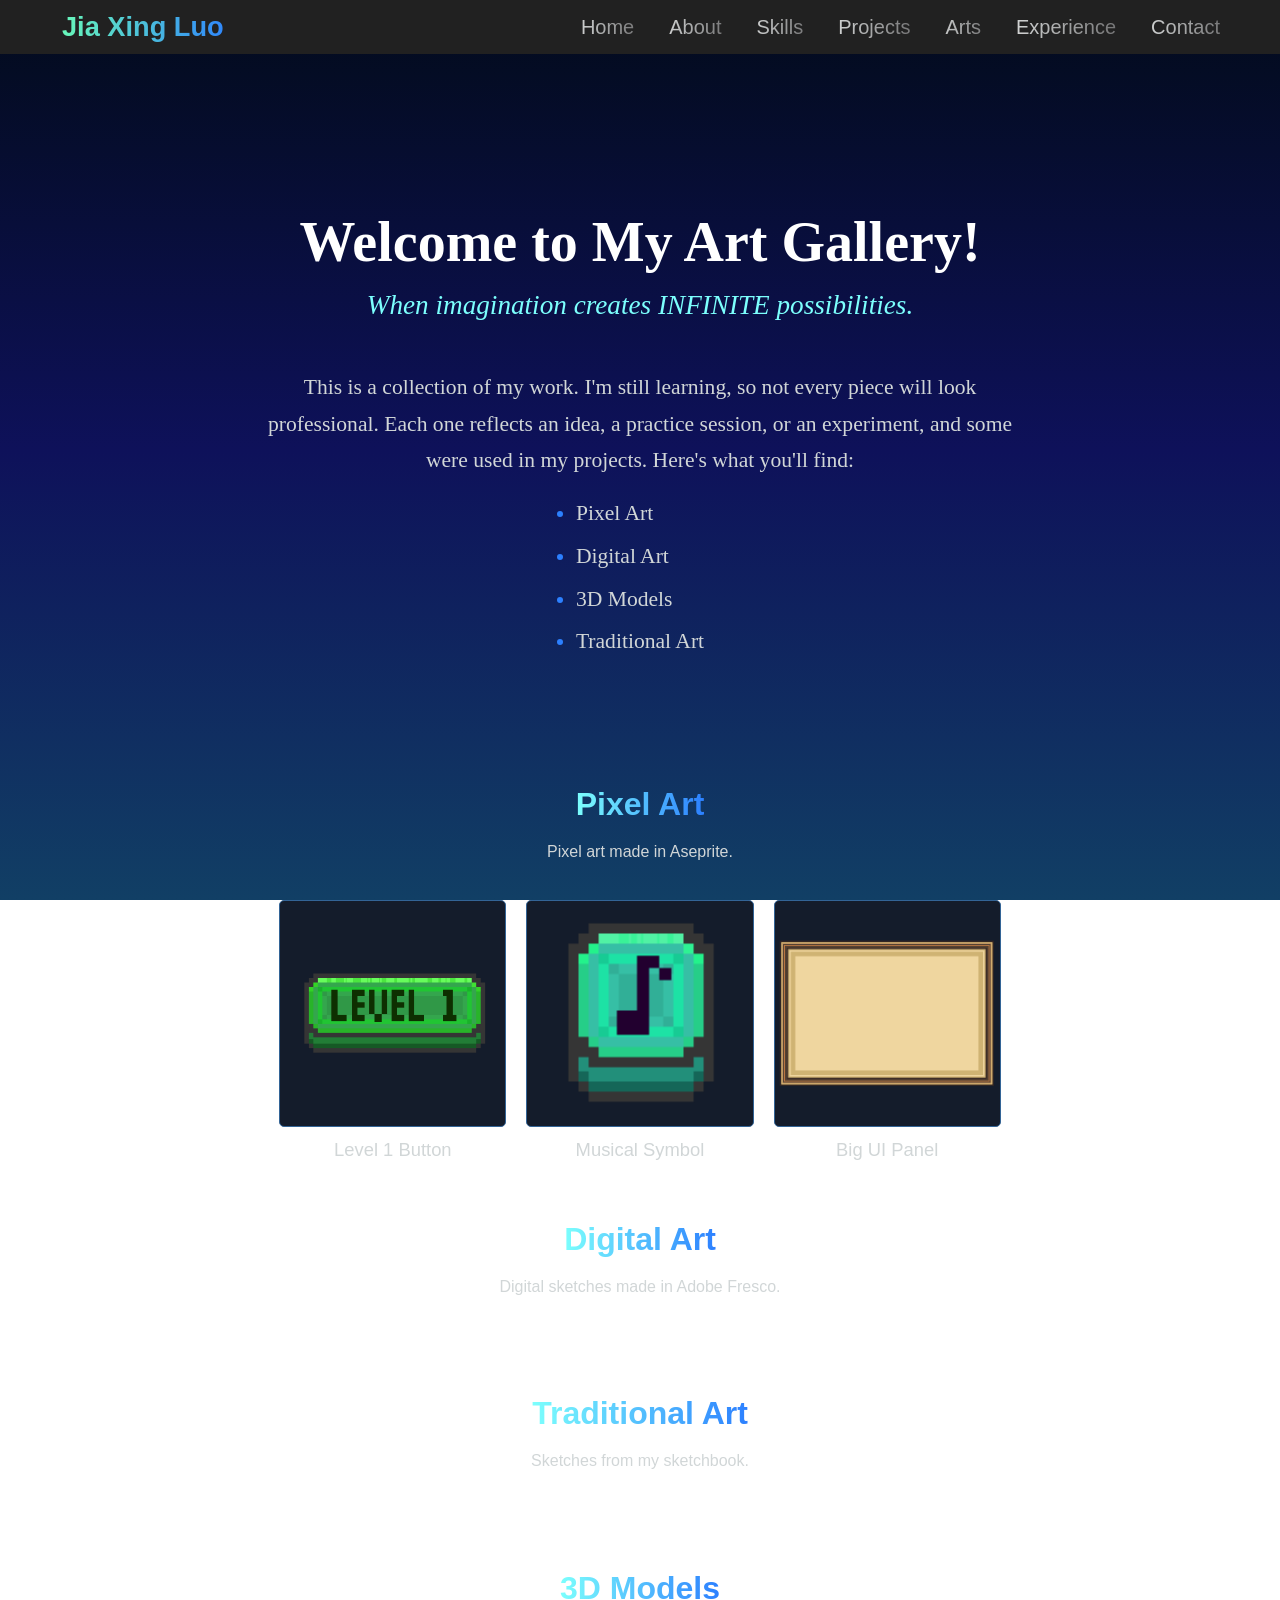
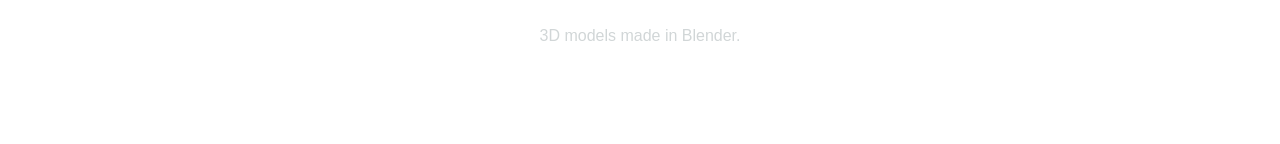
==== pages/art.html @ 2ba53ef4 "Upload the portfolio I made" ====
<!DOCTYPE html>
<html lang="en">
<head>
  <meta charset="UTF-8">
  <meta name="viewport" content="width=device-width, initial-scale=1.0">
  <title>Portfolio - Jia Xing Luo</title>
  <link rel="stylesheet" href="../css/styles.css">
  <link rel="stylesheet" href="../css/art.css">
</head>

<body>
  <nav class="navbar">
    <div class="nav-name">Jia Xing Luo</div>
    <ul class="nav-links">
      <li><a href="../index.html">Home</a></li>
      <li><a href="../index.html#about">About</a></li>
      <li><a href="../index.html#skills">Skills</a></li>
      <li><a href="../index.html#projects">Projects</a></li>
      <li><a href="art.html">Arts</a></li>
      <li><a href="../index.html#experience">Experience</a></li>
      <li><a href="../index.html#contact">Contact</a></li>
    </ul>
  </nav>

  <!--Welcome Section-->
  <section class="art-intro">
    <h1>Welcome to My Art Gallery!</h1>
    <p class="slogan">When imagination creates INFINITE possibilities.</p>

    <div class="intro-text">
      <p>
        This is a collection of my work. I'm still learning, so not every piece will look professional.
        Each one reflects an idea, a practice session, or an experiment, and some were used in my projects.
        Here's what you'll find:
      </p>
      <ul>
        <li>Pixel Art</li>
        <li>Digital Art</li>
        <li>3D Models</li>
        <li>Traditional Art</li>
      </ul>
    </div>
  </section>


  <!--Art Galleries-->
  <section class="arts-section">
    <h2 class="arts-title">Pixel Art</h2>
    <p class="arts-text">Pixel art made in Aseprite.</p>
    <div class="arts-container" id="pixel-gallery"></div> <!--Generate Images using JS-->
  </section>

  <section class="arts-section">
    <h2 class="arts-title">Digital Art</h2>
    <p class="arts-text">Digital sketches made in Adobe Fresco.</p>
    <div class="arts-container" id="digital-gallery"></div> <!--Generate Images using JS-->
  </section>

  <section class="arts-section">
    <h2 class="arts-title">Traditional Art</h2>
    <p class="arts-text">Sketches from my sketchbook.</p>
    <div class="arts-container" id="traditional-gallery"></div> <!--Generate Images using JS-->
  </section>

  <section class="arts-section">
    <h2 class="arts-title">3D Models</h2>
    <p class="arts-text">3D models made in Blender.</p>
    <div class="arts-container" id="model-gallery"></div> <!--Generate Images using JS-->
  </section>


  <!--Pop Up Window-->
  <div class="modal" id="art-modal">
    <div class="modal-content">
      <button class="modal-close" id="modal-close" aria-label="Close">&times;</button>
      <h3 class="modal-title" id="modal-title"></h3>
      <img class="modal-img" id="modal-img" src="" alt="">
      <p class="modal-desc" id="modal-desc"></p>
    </div>
  </div>


  <script src="../js/data.js"></script>
  <script src="../js/art.js"></script>
</body>
</html>
---- css/styles.css ----
/* All Sections */
* {
  margin: 0;
  padding: 0;
  box-sizing: border-box;
}

/* Body background of the page */
body {
  margin: 0;
  min-height: 100vh;
  padding-top: 90px;
  background: linear-gradient(to bottom, #020b1a, #0e115a, #113f65);
  background-attachment: fixed;
}

section {
  scroll-margin-top: 90px;
}

/* NavBar */
.navbar {
  display: flex;
  position: fixed;
  top: 0;
  left: 0;
  right: 0;
  z-index: 50;
  justify-content: space-between;
  align-items: center;
  width: 100%;
  margin: 0;
  padding: 5px 50px;
  background-color: #212121;
}

.nav-name {
  text-decoration: none;
  font-family: Arial, Helvetica, sans-serif;
  font-size: 1.7rem;
  font-weight: bold;
  padding: 6px 12px;
  border-radius: 10px;

  background: linear-gradient(to right, #6cffb5, #2c80ff);
  background-clip: text;
  color: transparent;
}

.nav-links {
  display: flex;
  list-style: none;
  gap: 15px;
}

.nav-links li a {
  text-decoration: none;
  font-family: Arial, Helvetica, sans-serif;
  font-size: 1.25rem;
  padding: 10px 10px;
  border-radius: 8px;
  transition: background-color 0.2s ease-out, box-shadow 0.2s ease-out, color 0.2s ease-out;
  background: linear-gradient(to right, #dbdddd, #6b6b6c);
  background-clip: text;
  color: transparent;
}

.nav-links li a:hover {
  background: none;
  color: #e9e9e9;
  box-shadow: inset 0 0 0 30px #303030;
}

/* Large tablet: shrink sizes */
@media (max-width: 1100px) {
  .navbar {
    padding: 5px 25px;
  }

  .nav-name {
    font-size: 1.4rem;
  }

  .nav-links {
    gap: 5px;
  }

  .nav-links li a {
    font-size: 1.05rem;
    padding: 8px;
  }
}

/* Tablet / large phone: stack name above links */
@media (max-width: 800px) {
  .navbar {
    flex-direction: column;
    justify-content: center;
    padding: 6px 10px;
  }

  .nav-name {
    font-size: 1.3rem;
    padding: 2px 8px;
  }

  .nav-links {
    flex-wrap: wrap;          /* links wrap onto a second line if needed */
    justify-content: center;
    gap: 2px;
    margin: 0;
    padding: 0;
  }

  .nav-links li a {
    font-size: 0.95rem;
    padding: 6px 8px;
  }
}

/* Small phone: shrink further */
@media (max-width: 280px) {
  .nav-name {
    font-size: 1.15rem;
  }

  .nav-links li a {
    font-size: 0.85rem;
    padding: 5px 6px;
  }
}
---- css/art.css ----
/* Section 1: Intro */
.art-intro {
  max-width: 800px;
  margin: 0 auto;
  padding: 120px 20px 60px;
  text-align: center;
  color: #ffffff;
}

.art-intro h1 {
  font-size: 3.5rem;
  margin-bottom: 16px;
  color: #ffffff;
}

.slogan {
  font-size: 1.7rem;
  font-style: italic;
  margin-bottom: 48px;
  color: #7cfffd;
}

.intro-text {
  text-align: center;
  font-size: 1.35rem;
  line-height: 1.7;
  color: #d1d6d7;
}

.intro-text ul {
  display: table;
  margin: 16px auto 0;
  padding: 0;
  text-align: left;
}

.intro-text li {
  margin-bottom: 6px;
}

.intro-text li::marker {
  color: #2c80ff;
}

/* Section 2: Gallery */
.arts-section {
  width: 95%;
  margin: 60px auto;
  font-family: Arial, Helvetica, sans-serif;
  text-align: center;
}

.arts-title {
  display: inline-block;
  font-size: 2rem;
  margin-bottom: 15px;
  background: linear-gradient(to right, #7cfffd, #2c80ff);
  background-clip: text;
  color: transparent;
}

.arts-text {
  max-width: 700px;
  margin: 0 auto 35px auto;
  font-size: 1rem;
  line-height: 1.7;
  color: #d1d6d7;
}

/* 5 equal columns, rows wrap automatically */
.arts-container {
  display: flex;
  flex-wrap: wrap;
  justify-content: center;
  gap: 20px;
  margin-bottom: 40px;
}

/* 5 per row: 4 gaps of 20px = 80px */
.arts-item {
  width: calc((100% - 80px) / 5);
  cursor: pointer;
}

.arts-box {
  display: flex;
  flex-direction: column;
  border-radius: 5px;
  overflow: hidden;
  background-color: #141c2b;
  border: 1px solid #336496;
  transition: transform 0.2s ease, border-color 0.2s ease, box-shadow 0.2s ease;
}

.arts-box:hover {
  transform: scale(1.05);
  border-color: rgb(90, 156, 255);
  box-shadow: 0 15px 35px rgba(60, 97, 247, 0.55);
}

/* Square frame that scales with the column */
.arts-image-wrapper {
  width: 100%;
  aspect-ratio: 1 / 1;
  display: flex;
  align-items: center;
  justify-content: center;
  overflow: hidden;
}

.arts-image {
  width: 100%;
  height: 100%;
  object-fit: contain;
  object-position: center;
  display: block;
}

.arts-name {
  margin: 12px 0 0;
  padding: 0;
  font-size: 1.15rem;
  color: #d1d6d7;
  background-color: transparent;
  text-align: center;
}

/* Responsive */

/* 3 per row, 2 gaps of 20px */
@media (max-width: 1100px) {
  .arts-item { width: calc((100% - 40px) / 3); }
}

/* 2 per row, 1 gap */
@media (max-width: 700px) {
  .arts-section { width: 90%; }
  .arts-item { width: calc((100% - 20px) / 2); }
  .art-intro h1 { font-size: 2.4rem; }
}

/* 1 per row */
@media (max-width: 450px) {
  .arts-item { width: 100%; }
}


/* Pop-up window */
.arts-box {
  cursor: pointer;
}

.modal {
  display: none;
  position: fixed;
  inset: 0;
  z-index: 100; /* above the navbar (z-index: 50) */
  background-color: rgba(0, 0, 0, 0.8);
  align-items: center;
  justify-content: center;
  padding: 20px;
}

.modal.open {
  display: flex;
}

.modal-content {
  position: relative;
  width: 100%;
  max-width: 1000px;
  max-height: 90vh;
  overflow-y: auto;
  padding: 30px 25px 25px;
  text-align: center;
  background-color: #141c2b;
  border: 1px solid #336496;
  border-radius: 5px;
  box-shadow: 0 15px 35px rgba(60, 97, 247, 0.55);
}

.modal-title {
  display: inline-block;
  margin: 0 0 20px;
  font-family: Arial, Helvetica, sans-serif;
  font-size: 1.6rem;
  color: #e8f1f5;
}

.modal-img {
  display: block;
  width: 100%;
  max-height: 65vh;
  object-fit: contain;
  image-rendering: pixelated;   /* keeps pixel art sharp */
}

.modal-desc {
  margin: 20px 0 0;
  font-family: Arial, Helvetica, sans-serif;
  font-size: 1.15rem;
  line-height: 1.7;
  color: #d1d6d7;
  text-align: center;
}

.modal-close {
  position: absolute;
  top: 8px;
  right: 14px;
  background: none;
  border: none;
  font-size: 2.5rem;
  line-height: 1;
  color: #d1d6d7;
  cursor: pointer;
  transition: color 0.2s ease;
}

.modal-close:hover {
  color: #7cfffd;
}
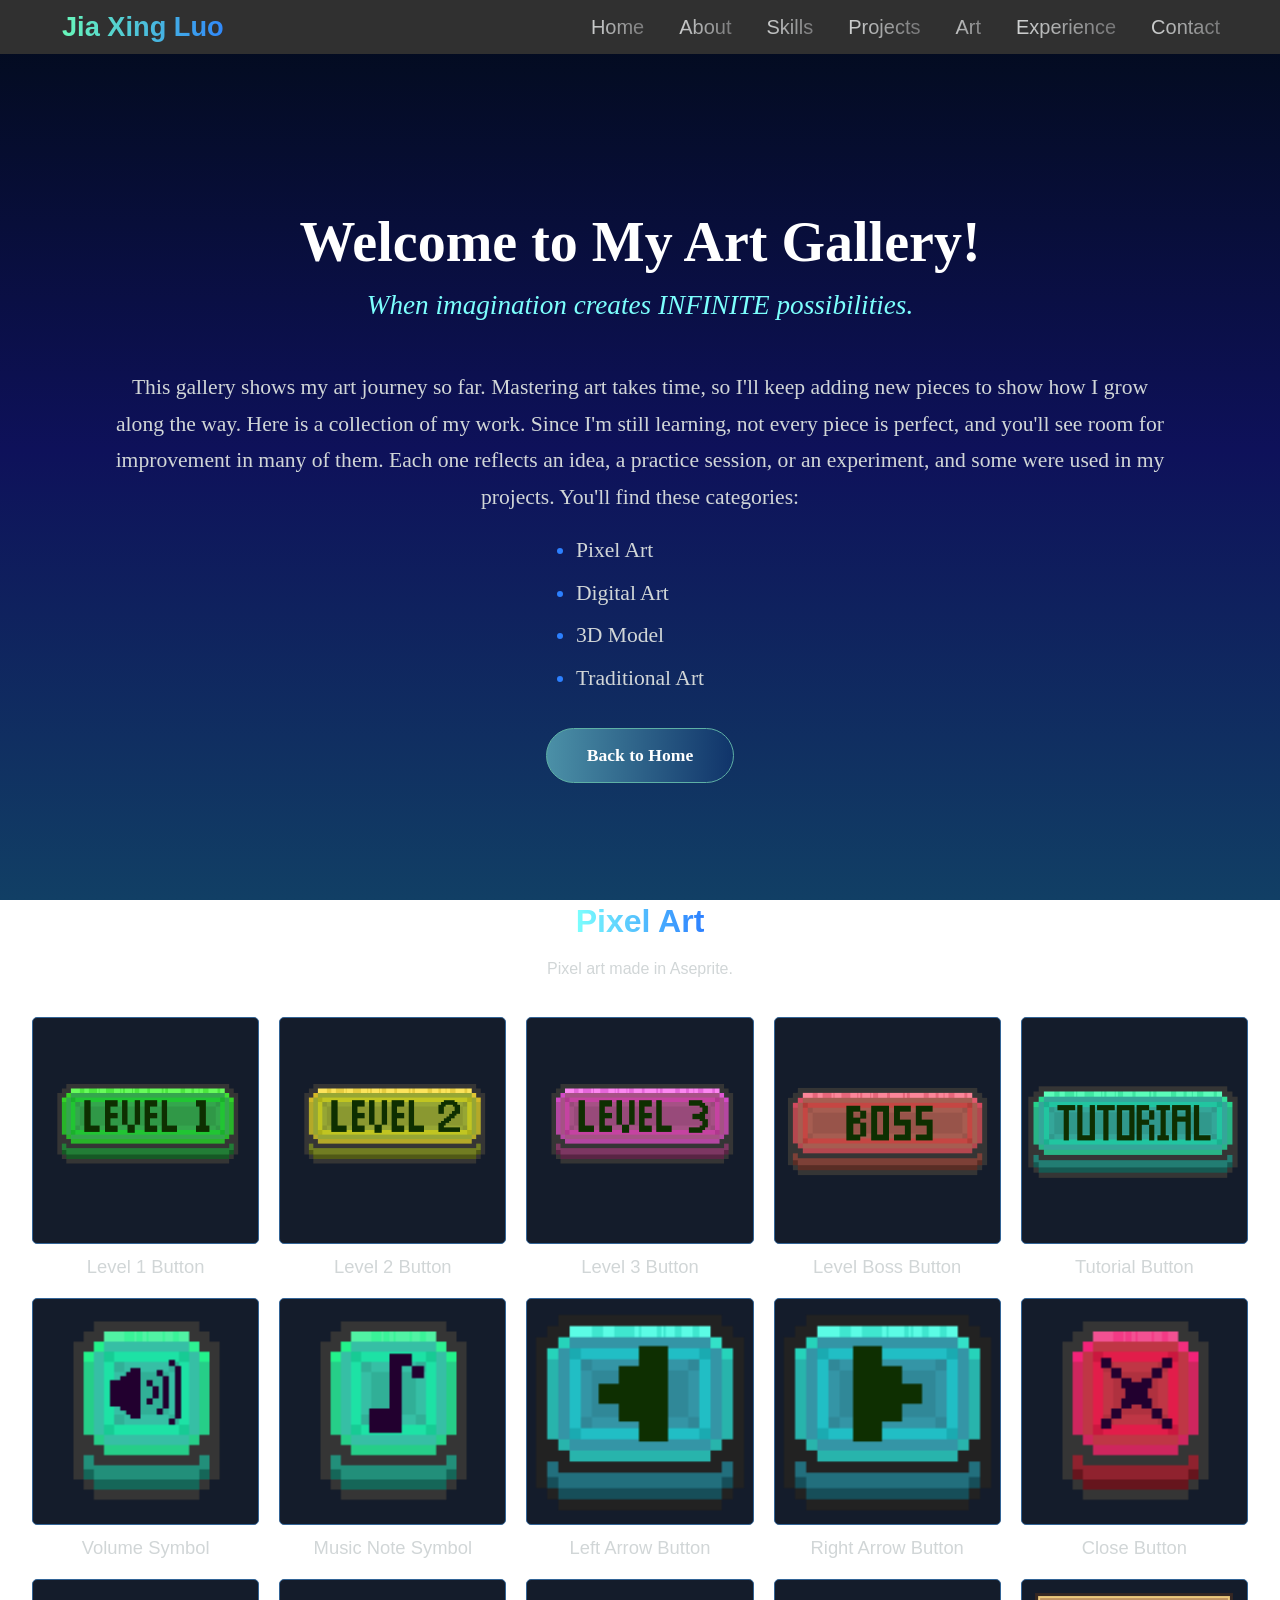
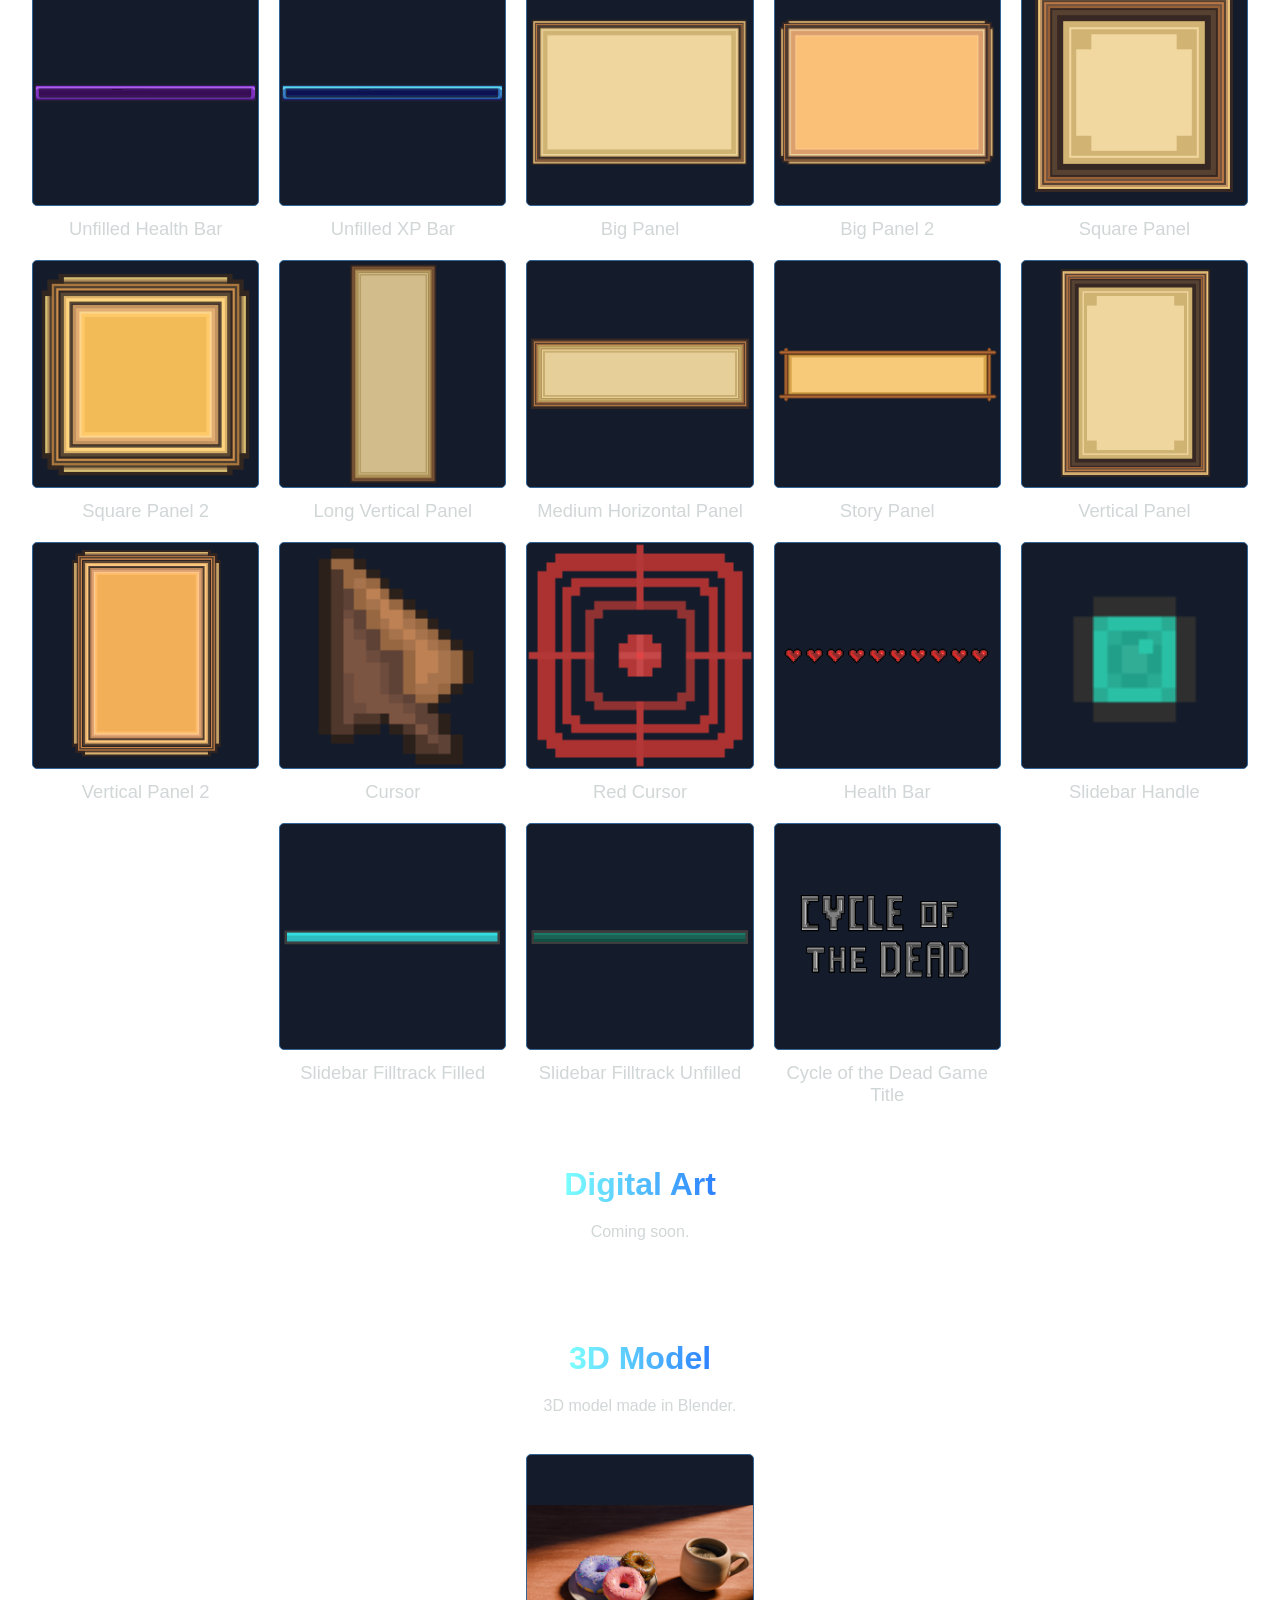
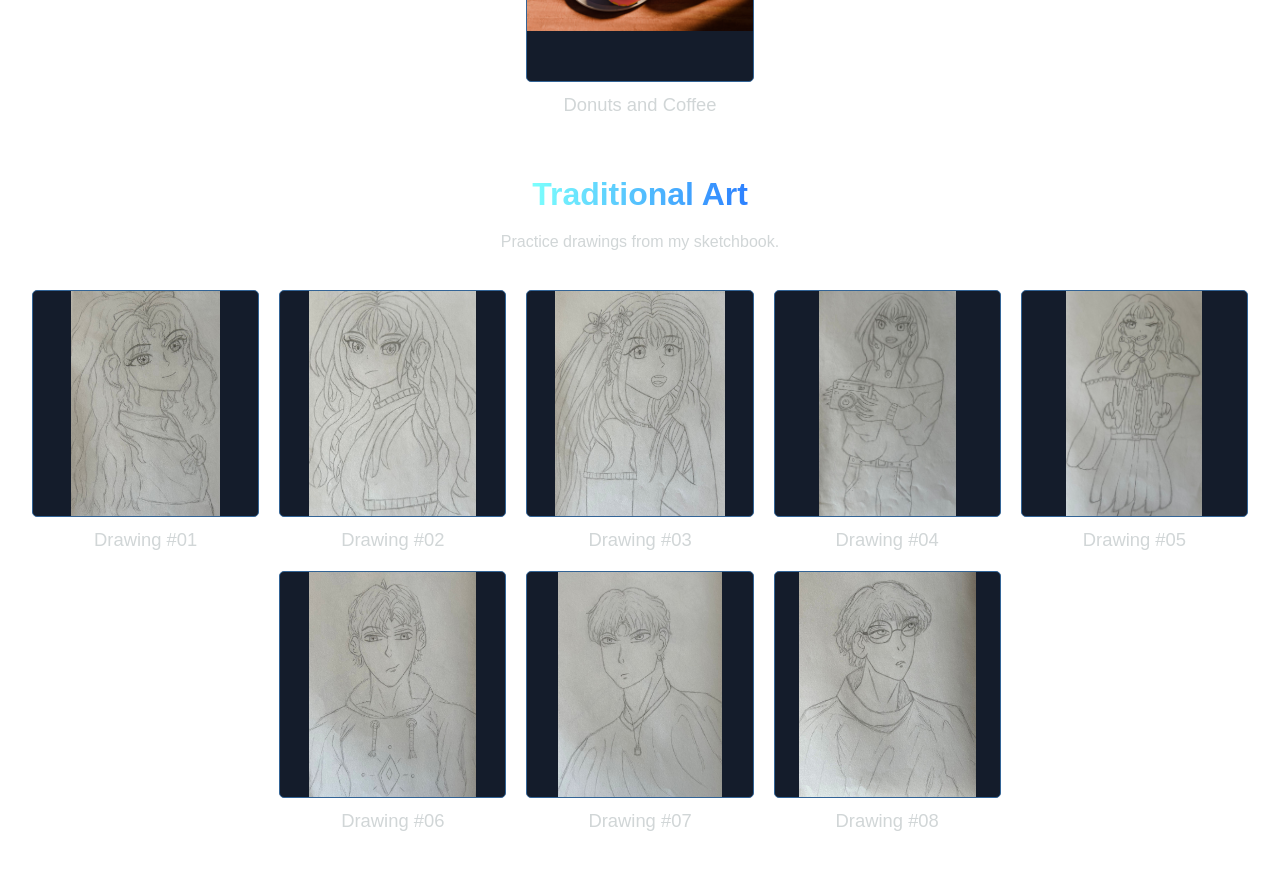
==== commit 1fb8aa8e: "Personal Portfolio" ====
--- a/pages/art.html
+++ b/pages/art.html
@@ -16,7 +16,7 @@
       <li><a href="../index.html#about">About</a></li>
       <li><a href="../index.html#skills">Skills</a></li>
       <li><a href="../index.html#projects">Projects</a></li>
-      <li><a href="art.html">Arts</a></li>
+      <li><a href="art.html">Art</a></li>
       <li><a href="../index.html#experience">Experience</a></li>
       <li><a href="../index.html#contact">Contact</a></li>
     </ul>
@@ -29,17 +29,19 @@
 
     <div class="intro-text">
       <p>
-        This is a collection of my work. I'm still learning, so not every piece will look professional.
-        Each one reflects an idea, a practice session, or an experiment, and some were used in my projects.
-        Here's what you'll find:
+        This gallery shows my art journey so far. Mastering art takes time, so I'll keep adding new pieces to show how I grow along the way.
+        Here is a collection of my work. Since I'm still learning, not every piece is perfect, and you'll see room for improvement in many of them. 
+        Each one reflects an idea, a practice session, or an experiment, and some were used in my projects. You'll find these categories:
       </p>
       <ul>
         <li>Pixel Art</li>
         <li>Digital Art</li>
-        <li>3D Models</li>
+        <li>3D Model</li>
         <li>Traditional Art</li>
       </ul>
     </div>
+
+    <a href="../index.html" class="intro-art-button">Back to Home</a>
   </section>
 
 
@@ -47,27 +49,34 @@
   <section class="arts-section">
     <h2 class="arts-title">Pixel Art</h2>
     <p class="arts-text">Pixel art made in Aseprite.</p>
-    <div class="arts-container" id="pixel-gallery"></div> <!--Generate Images using JS-->
+    <div class="arts-container" id="pixel-gallery">
+      <!--Generate Images using JS-->
+    </div>
   </section>
 
   <section class="arts-section">
     <h2 class="arts-title">Digital Art</h2>
-    <p class="arts-text">Digital sketches made in Adobe Fresco.</p>
-    <div class="arts-container" id="digital-gallery"></div> <!--Generate Images using JS-->
+    <p class="arts-text">Coming soon.</p>
+    <div class="arts-container" id="digital-gallery">
+      <!--Generate Images using JS-->
+    </div>
+  </section>
+
+  <section class="arts-section">
+    <h2 class="arts-title">3D Model</h2>
+    <p class="arts-text">3D model made in Blender.</p>
+    <div class="arts-container" id="model-gallery">
+      <!--Generate Images using JS-->
+    </div>
   </section>
 
   <section class="arts-section">
     <h2 class="arts-title">Traditional Art</h2>
-    <p class="arts-text">Sketches from my sketchbook.</p>
-    <div class="arts-container" id="traditional-gallery"></div> <!--Generate Images using JS-->
+    <p class="arts-text">Practice drawings from my sketchbook.</p>
+    <div class="arts-container" id="traditional-gallery">
+      <!--Generate Images using JS-->
+    </div>
   </section>
-
-  <section class="arts-section">
-    <h2 class="arts-title">3D Models</h2>
-    <p class="arts-text">3D models made in Blender.</p>
-    <div class="arts-container" id="model-gallery"></div> <!--Generate Images using JS-->
-  </section>
-
 
   <!--Pop Up Window-->
   <div class="modal" id="art-modal">
--- a/css/styles.css
+++ b/css/styles.css
@@ -32,7 +32,7 @@
   width: 100%;
   margin: 0;
   padding: 5px 50px;
-  background-color: #212121;
+  background-color: #303030;
 }
 
 .nav-name {
@@ -79,7 +79,7 @@
   }
 
   .nav-name {
-    font-size: 1.4rem;
+    font-size: 1.25rem;
   }
 
   .nav-links {
@@ -92,8 +92,8 @@
   }
 }
 
-/* Tablet / large phone: stack name above links */
-@media (max-width: 800px) {
+/* Tablet or large phone: stack name above links */
+@media (max-width: 750px) {
   .navbar {
     flex-direction: column;
     justify-content: center;
@@ -101,32 +101,45 @@
   }
 
   .nav-name {
-    font-size: 1.3rem;
+    font-size: 1.1rem;
     padding: 2px 8px;
   }
 
   .nav-links {
-    flex-wrap: wrap;          /* links wrap onto a second line if needed */
-    justify-content: center;
+    flex-wrap: nowrap;
+    justify-content: flex-start;
+    align-self: center;
+    max-width: 100%;
+    overflow-x: auto;
+    scrollbar-width: none;
     gap: 2px;
     margin: 0;
     padding: 0;
   }
 
+  .nav-links::-webkit-scrollbar {
+    display: none;
+  }
+
+  .nav-links li {
+    flex-shrink: 0;
+  }
+
   .nav-links li a {
-    font-size: 0.95rem;
+    font-size: 1rem;
     padding: 6px 8px;
+    white-space: nowrap;
   }
 }
 
 /* Small phone: shrink further */
 @media (max-width: 280px) {
   .nav-name {
-    font-size: 1.15rem;
+    font-size: 0.95rem;
   }
 
   .nav-links li a {
-    font-size: 0.85rem;
+    font-size: 0.55rem;
     padding: 5px 6px;
   }
-}
+}
--- a/css/art.css
+++ b/css/art.css
@@ -1,6 +1,6 @@
 /* Section 1: Intro */
 .art-intro {
-  max-width: 800px;
+  max-width: 1100px;
   margin: 0 auto;
   padding: 120px 20px 60px;
   text-align: center;
@@ -40,6 +40,27 @@
 
 .intro-text li::marker {
   color: #2c80ff;
+}
+
+.intro-art-button {
+  display: inline-block;
+  margin-top: 25px;
+  padding: 16px 40px;
+  border-radius: 50px;
+  background: linear-gradient(to right, #4b90a7, #10346a);
+  border: 1px solid #5eb0a5;
+  color: #ffffff;
+  text-decoration: none;
+  font-size: 1.1rem;
+  font-weight: bold;
+  transition: transform 0.2s ease, border-color 0.2s ease, box-shadow 0.2s ease;
+}
+
+.intro-art-button:hover {
+  transform: scale(1.05);
+  border: 2px solid #7ce9da;
+  box-shadow: 0 10px 25px rgba(44, 128, 255, 0.4);
+  filter: brightness(1.15);
 }
 
 /* Section 2: Gallery */
@@ -168,8 +189,8 @@
 .modal-content {
   position: relative;
   width: 100%;
-  max-width: 1000px;
-  max-height: 90vh;
+  max-width: 1200px;
+  max-height: 100vh;
   overflow-y: auto;
   padding: 30px 25px 25px;
   text-align: center;
@@ -190,9 +211,9 @@
 .modal-img {
   display: block;
   width: 100%;
-  max-height: 65vh;
+  max-height: 75vh;
   object-fit: contain;
-  image-rendering: pixelated;   /* keeps pixel art sharp */
+  image-rendering: pixelated;
 }
 
 .modal-desc {
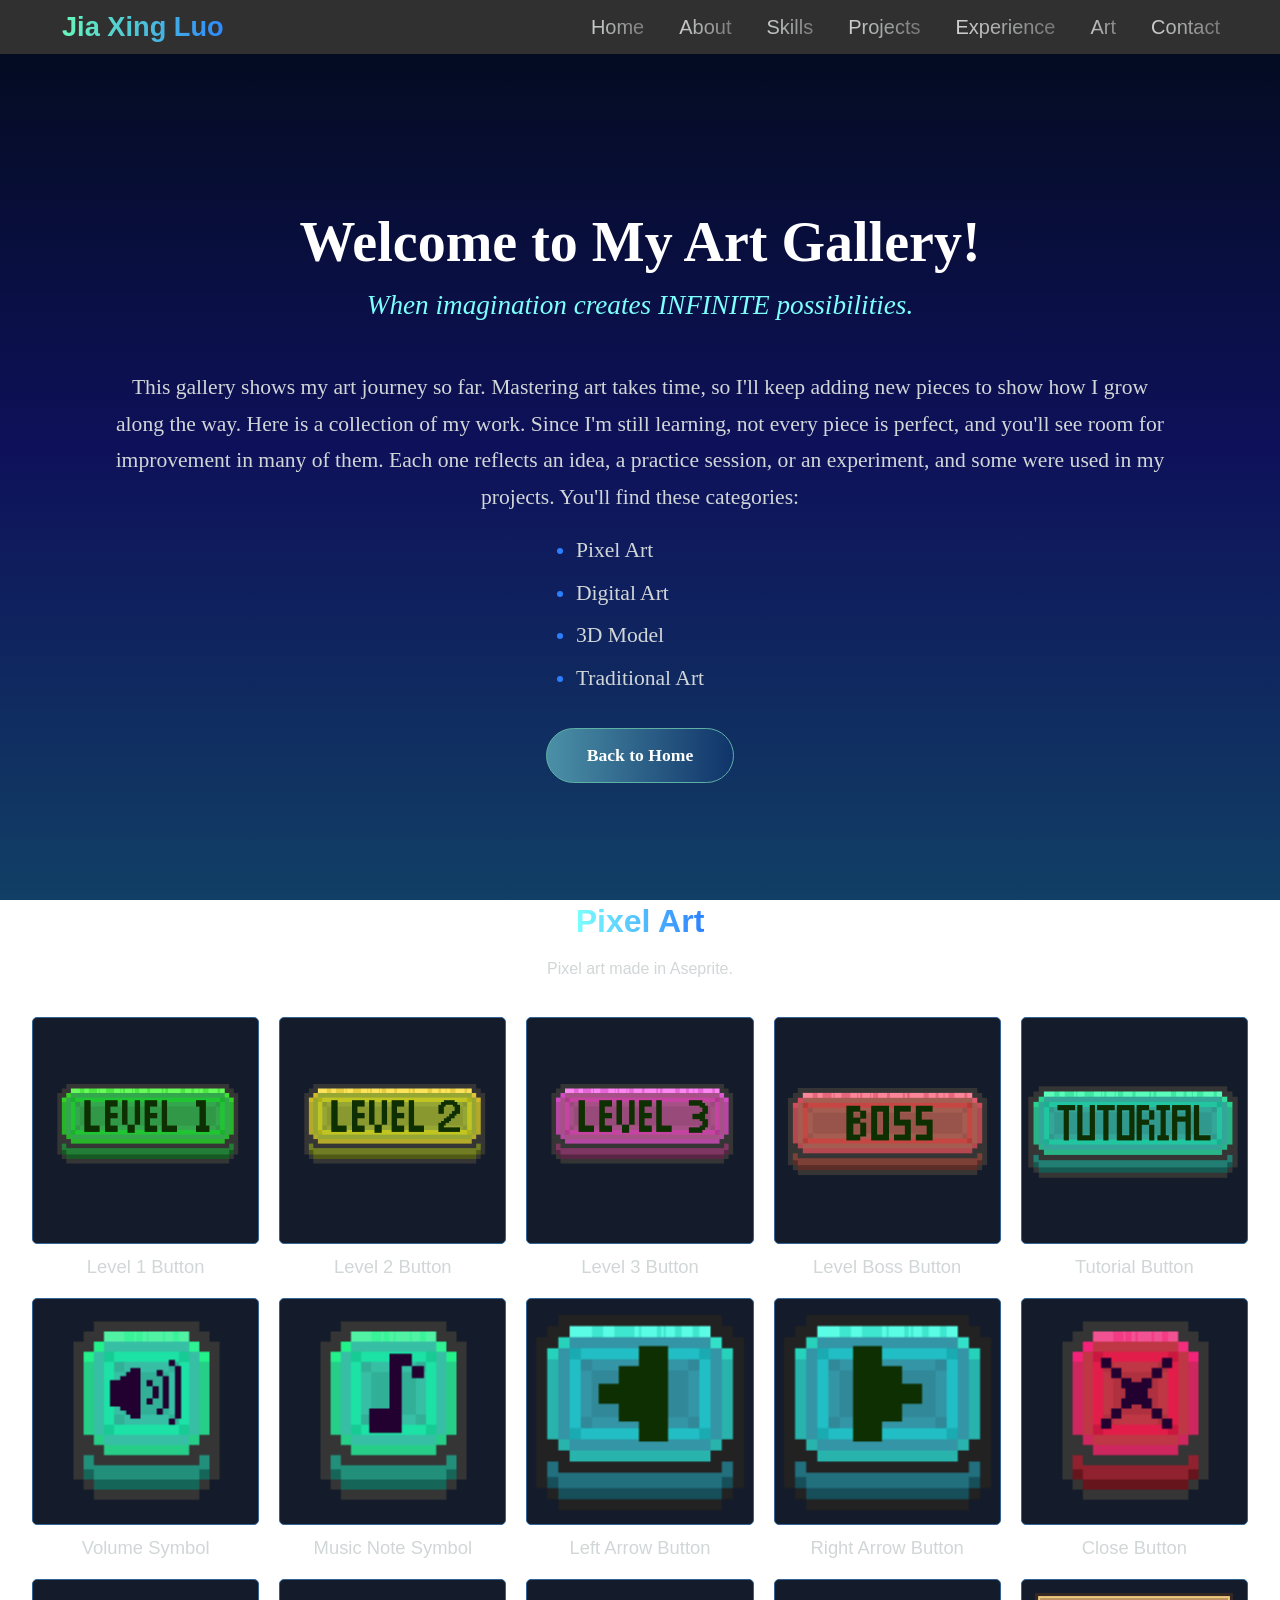
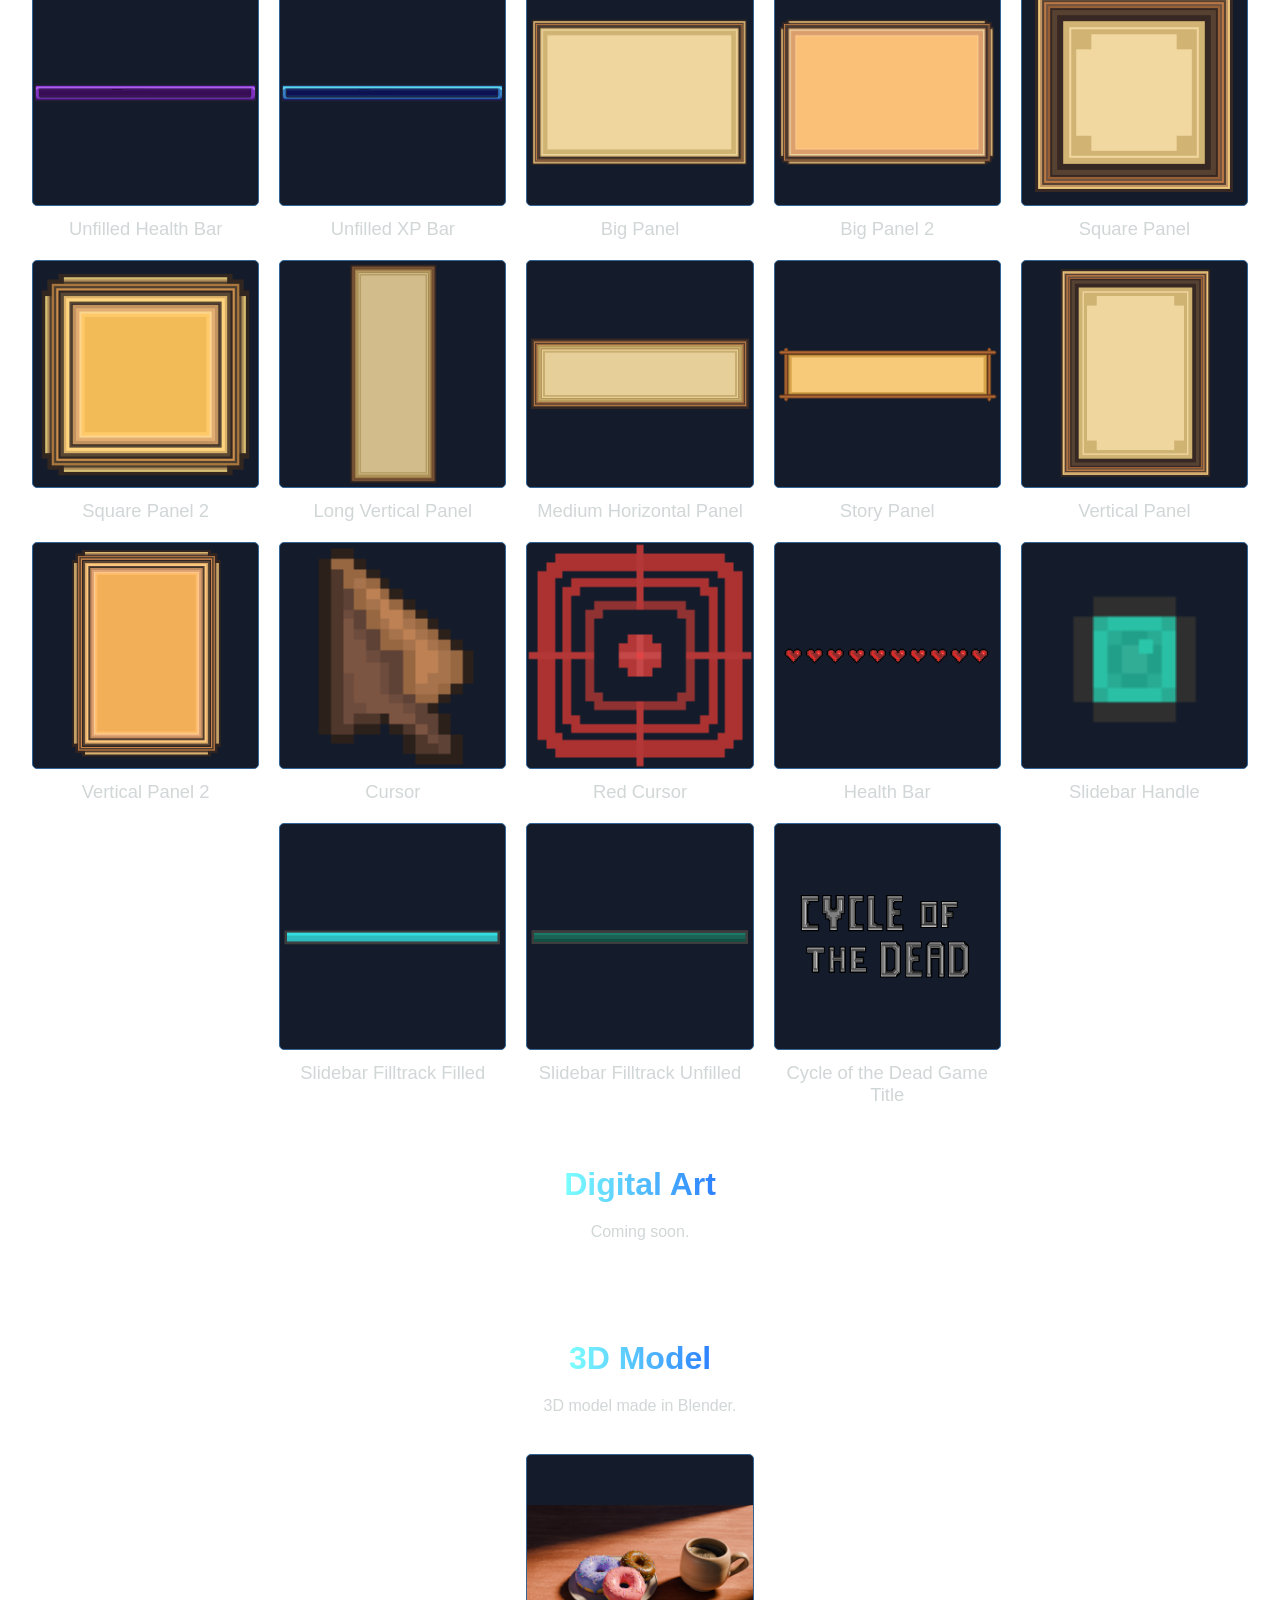
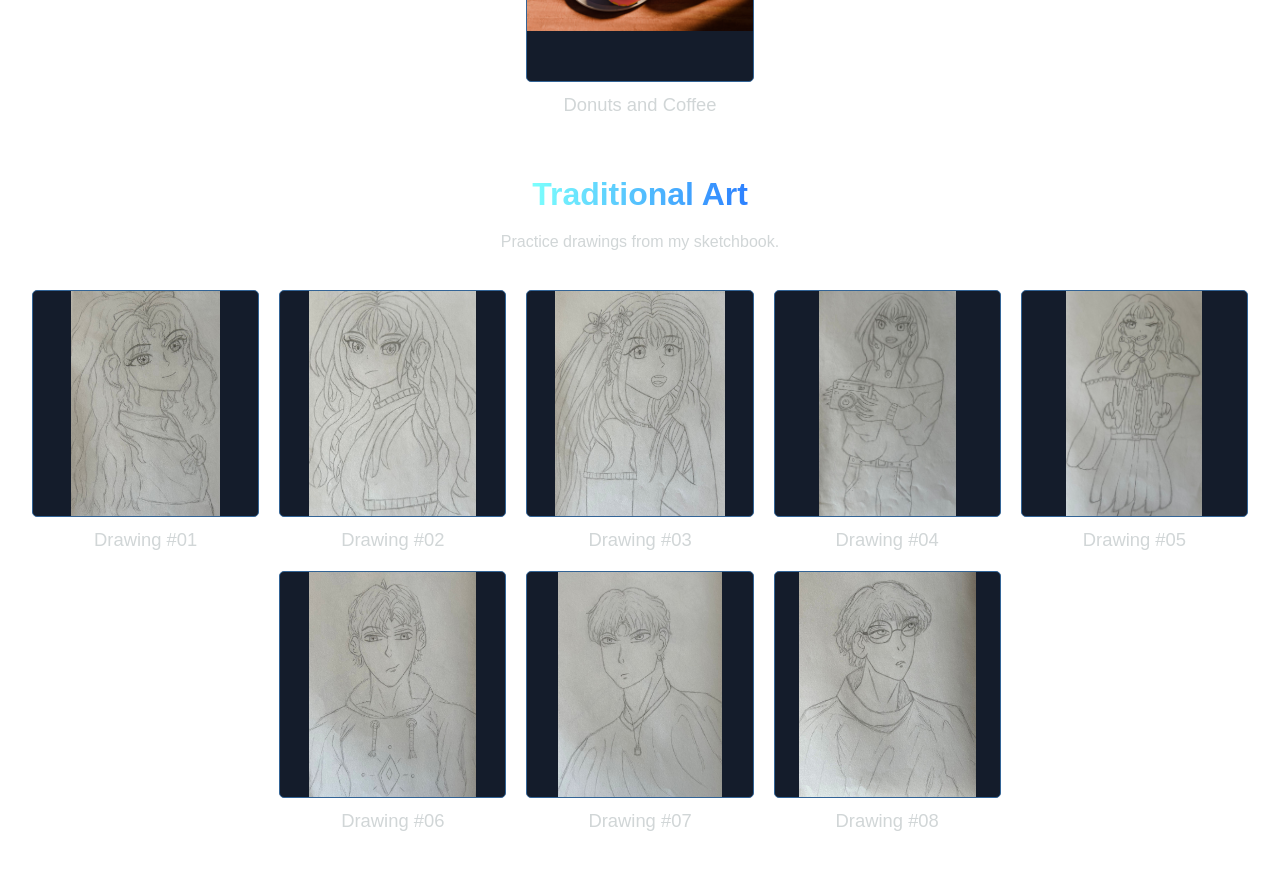
==== commit 32bde01a: "Updated Sections" ====
--- a/pages/art.html
+++ b/pages/art.html
@@ -16,8 +16,8 @@
       <li><a href="../index.html#about">About</a></li>
       <li><a href="../index.html#skills">Skills</a></li>
       <li><a href="../index.html#projects">Projects</a></li>
+      <li><a href="../index.html#experience">Experience</a></li>
       <li><a href="art.html">Art</a></li>
-      <li><a href="../index.html#experience">Experience</a></li>
       <li><a href="../index.html#contact">Contact</a></li>
     </ul>
   </nav>
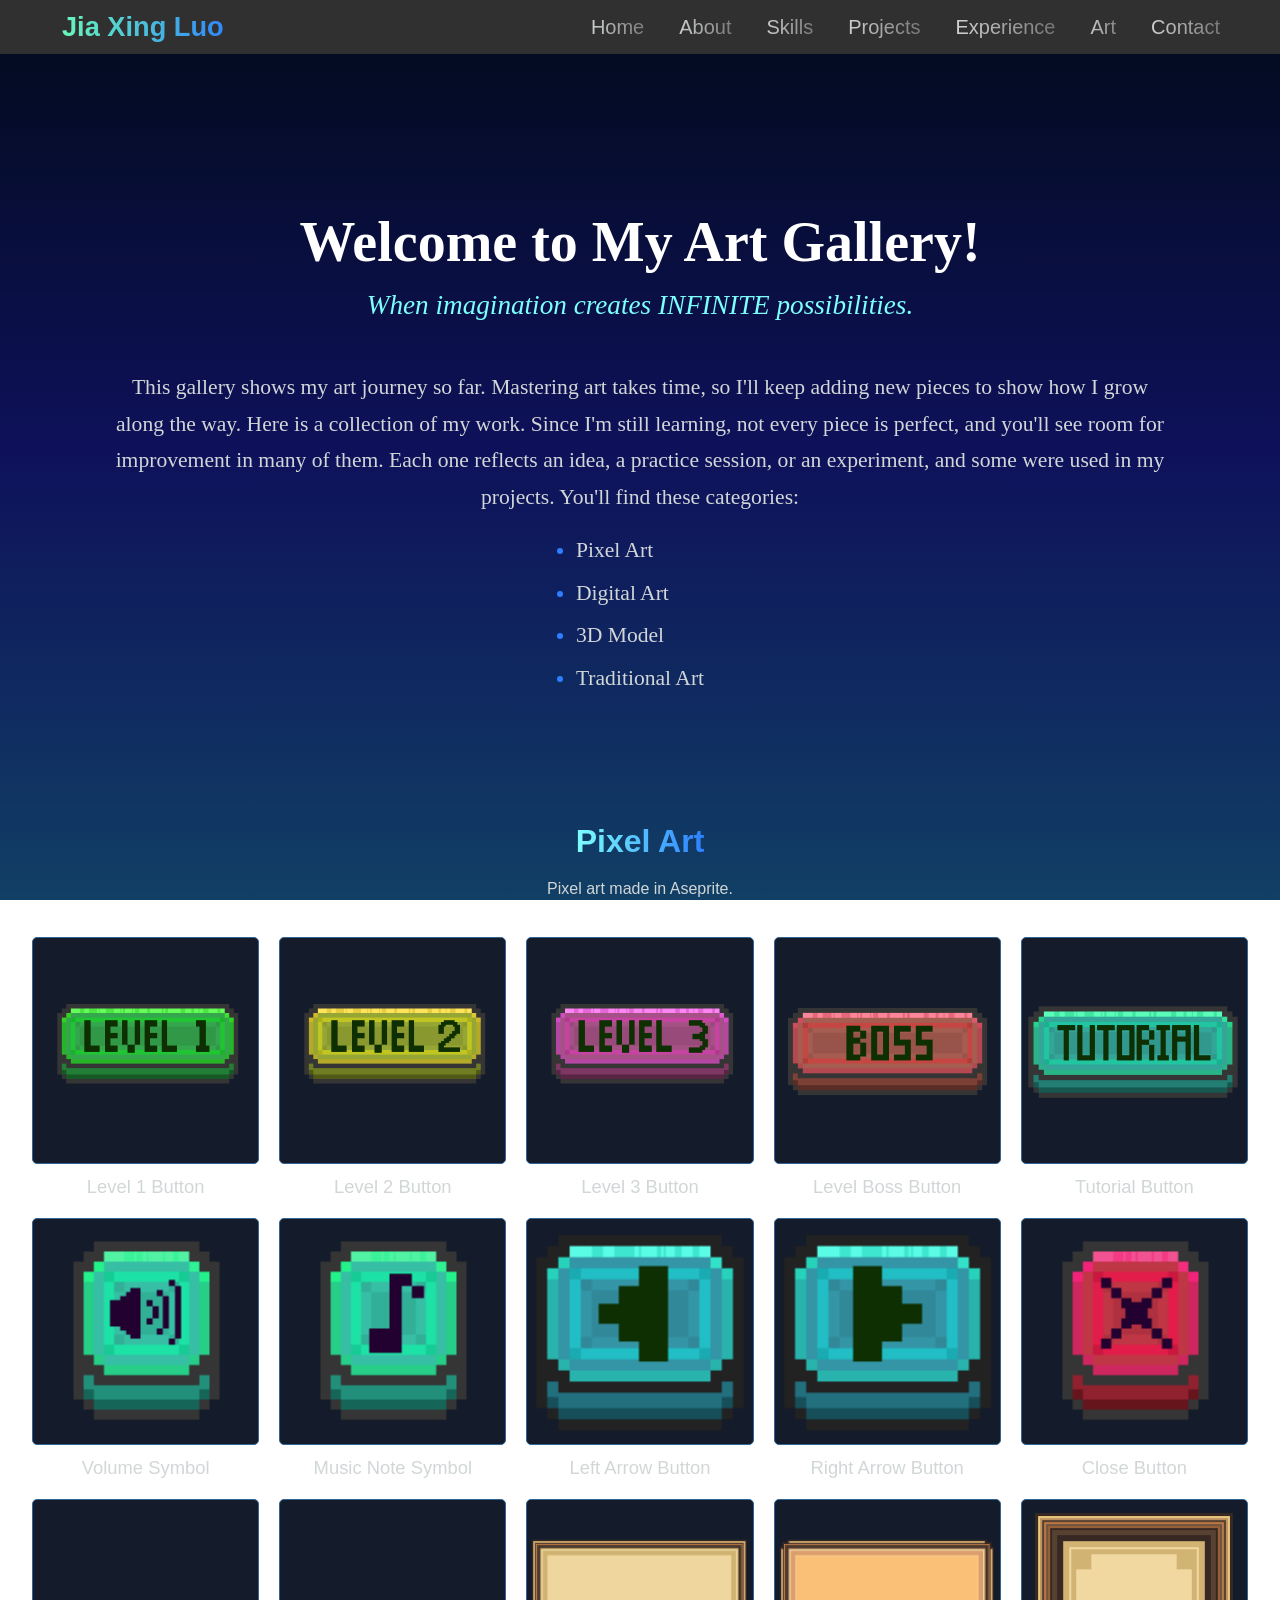
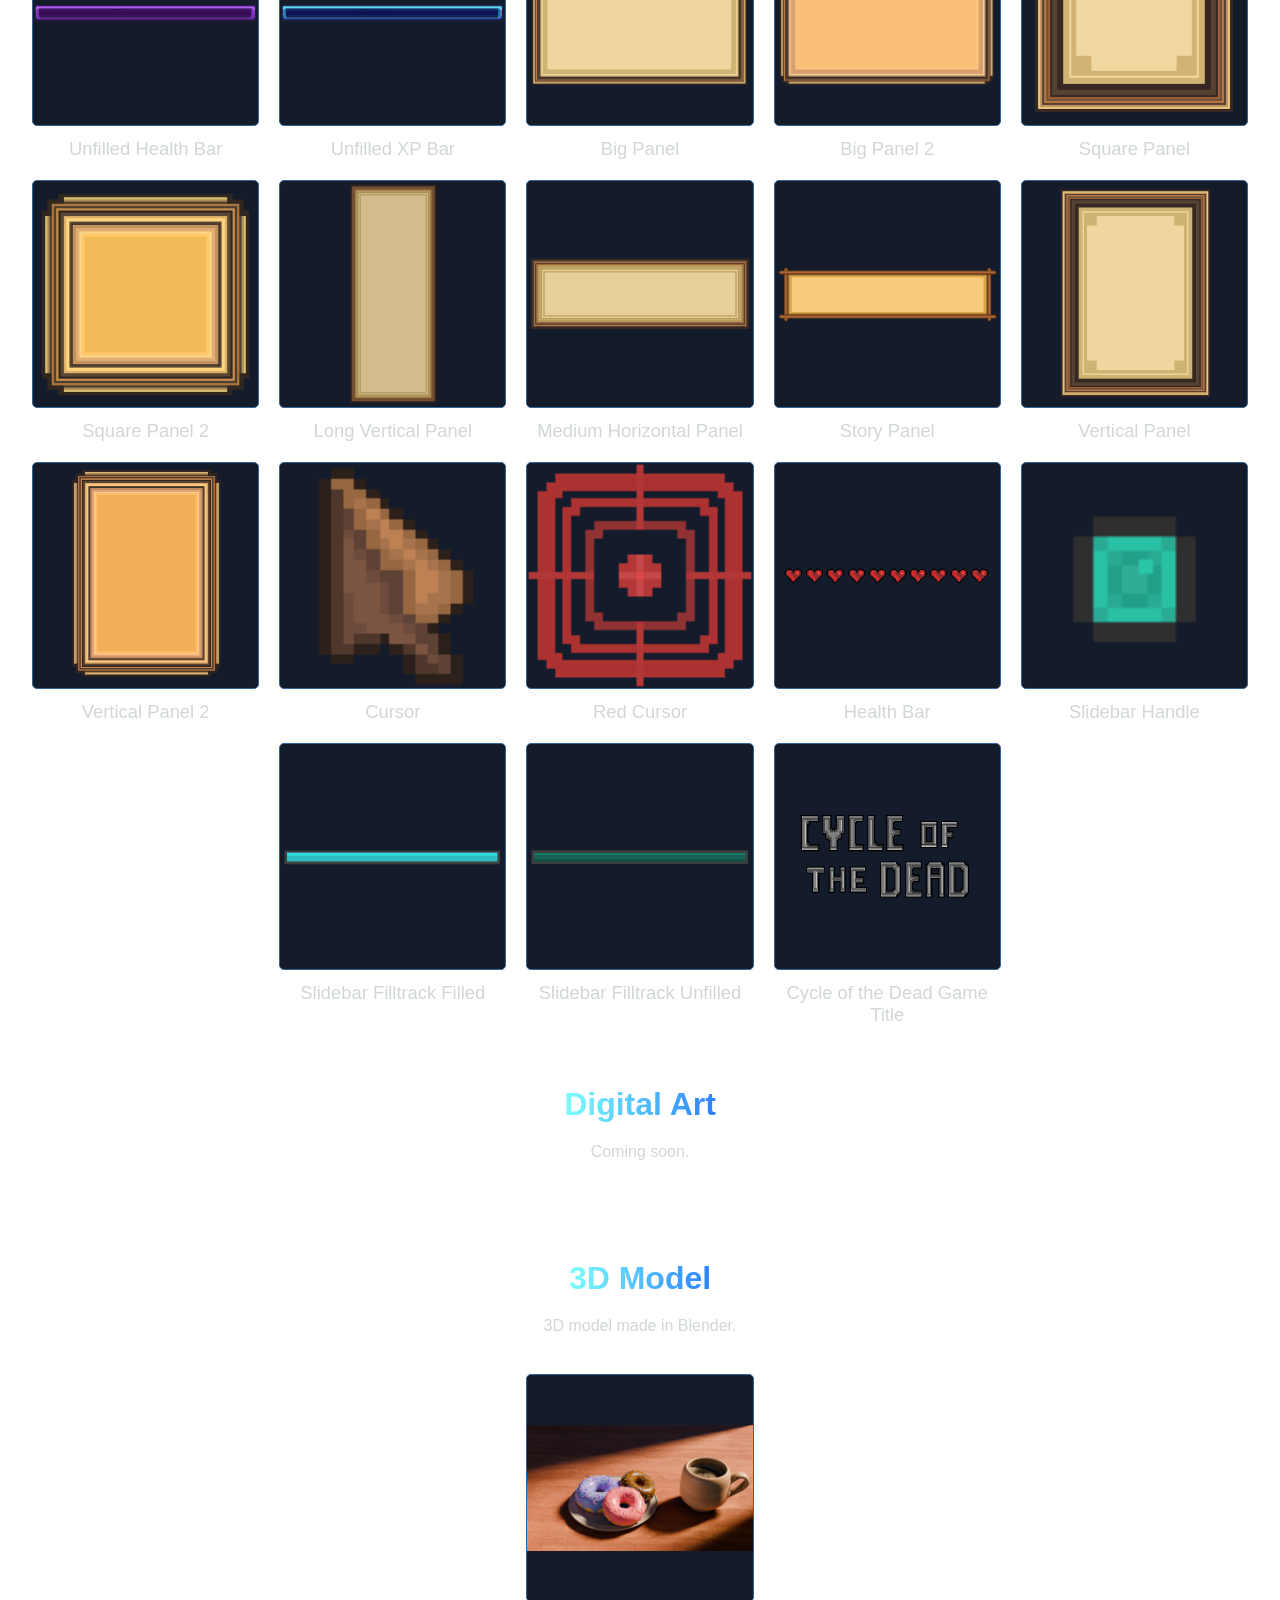
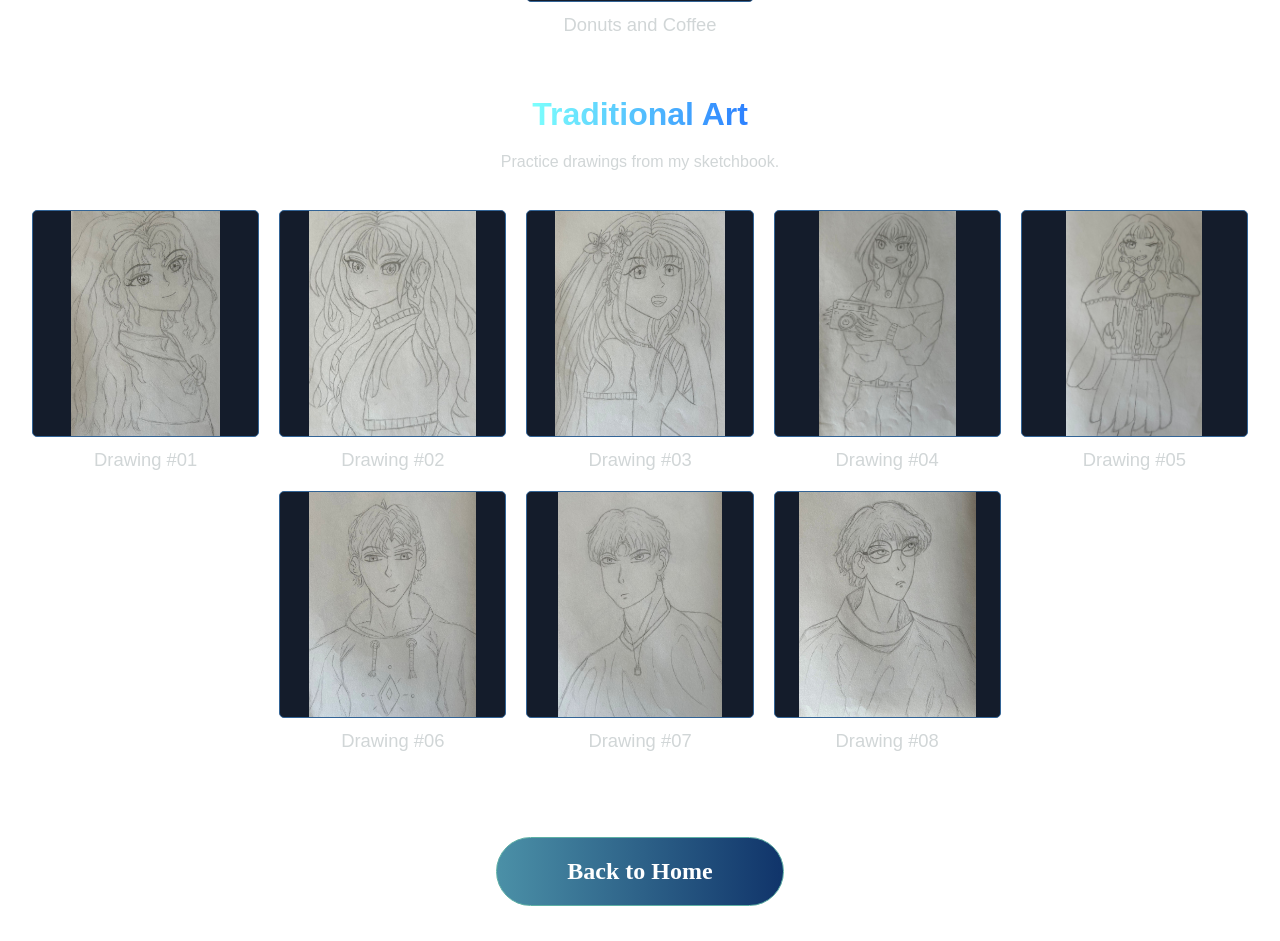
==== commit e240ca5c: "Updated Responsive Layout" ====
--- a/pages/art.html
+++ b/pages/art.html
@@ -41,7 +41,6 @@
       </ul>
     </div>
 
-    <a href="../index.html" class="intro-art-button">Back to Home</a>
   </section>
 
 
@@ -78,6 +77,10 @@
     </div>
   </section>
 
+  <div class="art-gallery-back-wrapper">
+    <a href="../index.html" class="art-gallery-back-button">Back to Home</a>
+  </div>
+
   <!--Pop Up Window-->
   <div class="modal" id="art-modal">
     <div class="modal-content">
--- a/css/styles.css
+++ b/css/styles.css
@@ -111,6 +111,9 @@
     align-self: center;
     max-width: 100%;
     overflow-x: auto;
+    overflow-y: hidden;
+    touch-action: pan-x;
+    overscroll-behavior-x: contain;
     scrollbar-width: none;
     gap: 2px;
     margin: 0;
@@ -123,23 +126,26 @@
 
   .nav-links li {
     flex-shrink: 0;
+    list-style: none;
   }
 
   .nav-links li a {
+    display: block;
     font-size: 1rem;
+    line-height: 1.2;
     padding: 6px 8px;
     white-space: nowrap;
   }
 }
 
-/* Small phone: shrink further */
-@media (max-width: 280px) {
+/* Phone: shrink further */
+@media (max-width: 440px) {
   .nav-name {
-    font-size: 0.95rem;
+    font-size: 1.25rem;
   }
 
   .nav-links li a {
-    font-size: 0.55rem;
+    font-size: 0.75rem;
     padding: 5px 6px;
   }
 }
--- a/css/art.css
+++ b/css/art.css
@@ -40,27 +40,6 @@
 
 .intro-text li::marker {
   color: #2c80ff;
-}
-
-.intro-art-button {
-  display: inline-block;
-  margin-top: 25px;
-  padding: 16px 40px;
-  border-radius: 50px;
-  background: linear-gradient(to right, #4b90a7, #10346a);
-  border: 1px solid #5eb0a5;
-  color: #ffffff;
-  text-decoration: none;
-  font-size: 1.1rem;
-  font-weight: bold;
-  transition: transform 0.2s ease, border-color 0.2s ease, box-shadow 0.2s ease;
-}
-
-.intro-art-button:hover {
-  transform: scale(1.05);
-  border: 2px solid #7ce9da;
-  box-shadow: 0 10px 25px rgba(44, 128, 255, 0.4);
-  filter: brightness(1.15);
 }
 
 /* Section 2: Gallery */
@@ -163,6 +142,61 @@
 /* 1 per row */
 @media (max-width: 450px) {
   .arts-item { width: 100%; }
+}
+
+.art-gallery-back-wrapper {
+  text-align: center;
+}
+
+.art-gallery-back-button {
+  display: inline-block;
+  align-items: center;
+  margin-top: 25px;
+  margin-bottom: 35px;
+  padding: 20px 70px;
+  border-radius: 50px;
+  background: linear-gradient(to right, #4b90a7, #10346a);
+  border: 1px solid #5eb0a5;
+  color: #ffffff;
+  text-decoration: none;
+  font-size: 1.5rem;
+  font-weight: bold;
+  transition: transform 0.2s ease, border-color 0.2s ease, box-shadow 0.2s ease;
+}
+
+.art-gallery-back-button:hover {
+  transform: scale(1.05);
+  border: 2px solid #7ce9da;
+  box-shadow: 0 10px 25px rgba(44, 128, 255, 0.4);
+  filter: brightness(1.15);
+}
+
+/* Tablet / large phone */
+@media (max-width: 750px) {
+  .art-gallery-back-button {
+    margin-top: 20px;
+    margin-bottom: 30px;
+    padding: 16px 35px;
+    font-size: 1.25rem;
+  }
+}
+
+/* Phone */
+@media (max-width: 500px) {
+  .art-gallery-back-button {
+    margin-top: 15px;
+    margin-bottom: 25px;
+    padding: 12px 25px;
+    font-size: 0.9rem;
+  }
+}
+
+/* Very small phone */
+@media (max-width: 360px) {
+  .art-gallery-back-button {
+    padding: 12px 10px;
+    font-size: 1rem;
+  }
 }
 
 
@@ -240,4 +274,6 @@
 
 .modal-close:hover {
   color: #7cfffd;
-}+}
+
+
